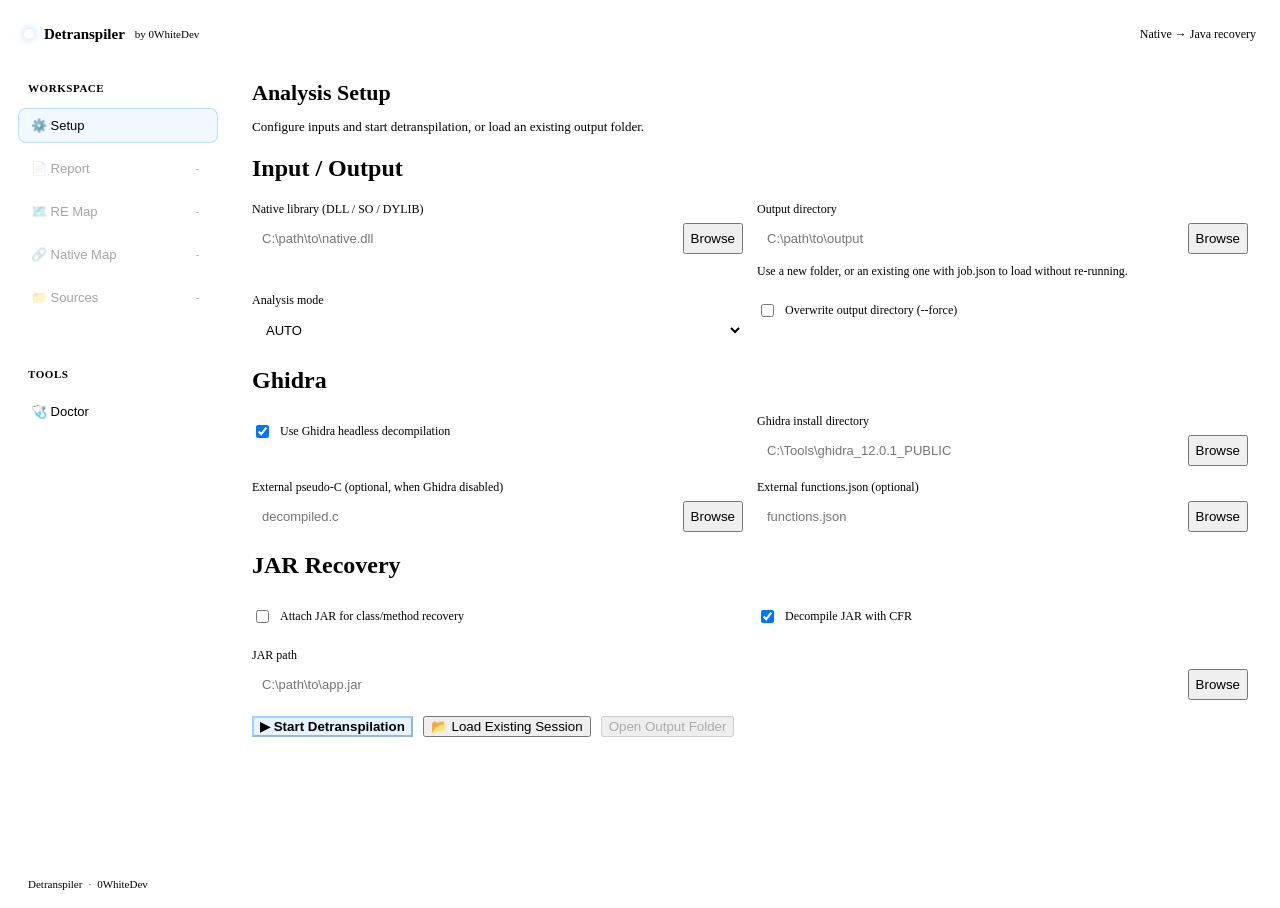
==== detranspiler/gui/assets/index.html @ af4f4421 "feat: init commit" ====
<!doctype html>
<html lang="pl">
<head>
  <meta charset="utf-8">
  <meta name="viewport" content="width=device-width, initial-scale=1">
  <title>Detranspiler</title>
  <link rel="stylesheet" href="app.css">
</head>
<body>
  <div class="app-shell">
    <header class="app-topbar">
      <div class="app-brand">
        <span class="dot"></span>
        <span>Detranspiler</span>
        <span class="app-author">by <a href="https://github.com/0WhiteDev" target="_blank" rel="noopener noreferrer">0WhiteDev</a></span>
      </div>
      <div class="app-meta" id="appMeta">Native → Java recovery</div>
    </header>

    <div class="app-body">
      <aside class="app-sidebar">
        <h2>Workspace</h2>
        <button class="nav-btn active" data-view="setup" id="navSetup">⚙️ Setup</button>
        <button class="nav-btn" data-view="report" id="navReport" disabled>📄 Report <span class="tag" id="tagReport">-</span></button>
        <button class="nav-btn" data-view="map" id="navMap" disabled>🗺️ RE Map <span class="tag" id="tagMap">-</span></button>
        <button class="nav-btn" data-view="nativemap" id="navNativeMap" disabled>🔗 Native Map <span class="tag" id="tagNativeMap">-</span></button>
        <button class="nav-btn" data-view="sources" id="navSources" disabled>📁 Sources <span class="tag" id="tagSources">-</span></button>
        <div class="divider"></div>
        <h2>Tools</h2>
        <button class="nav-btn" data-view="doctor" id="navDoctor">🩺 Doctor</button>
        <div class="sidebar-footer">
          <span id="appVersionMeta">Detranspiler</span>
          <span class="sidebar-footer-sep">·</span>
          <a href="https://github.com/0WhiteDev" target="_blank" rel="noopener noreferrer">0WhiteDev</a>
        </div>
      </aside>

      <main class="app-main">
        <section class="view active" id="viewSetup">
          <h1 class="section-title">Analysis Setup</h1>
          <p class="section-sub">Configure inputs and start detranspilation, or load an existing output folder.</p>

          <div class="session-banner" id="sessionBanner"></div>

          <div class="panel">
            <h2>Input / Output</h2>
            <div class="form-grid">
              <div class="field">
                <label>Native library (DLL / SO / DYLIB)</label>
                <div class="field-row">
                  <input type="text" id="inputDll" placeholder="C:\path\to\native.dll">
                  <button class="btn" data-pick="dll">Browse</button>
                </div>
              </div>
              <div class="field">
                <label>Output directory</label>
                <div class="field-row">
                  <input type="text" id="outDir" placeholder="C:\path\to\output">
                  <button class="btn" data-pick="folder">Browse</button>
                </div>
                <div class="hint">Use a new folder, or an existing one with job.json to load without re-running.</div>
              </div>
              <div class="field">
                <label>Analysis mode</label>
                <select id="mode">
                  <option value="AUTO">AUTO</option>
                  <option value="JNI">JNI</option>
                  <option value="MANAGED">MANAGED</option>
                  <option value="AOT">AOT</option>
                  <option value="GENERIC_NATIVE">GENERIC_NATIVE</option>
                </select>
              </div>
              <div class="field">
                <label class="check-row"><input type="checkbox" id="force"> Overwrite output directory (--force)</label>
              </div>
            </div>
          </div>

          <div class="panel">
            <h2>Ghidra</h2>
            <div class="form-grid">
              <div class="field">
                <label class="check-row"><input type="checkbox" id="useGhidra" checked> Use Ghidra headless decompilation</label>
              </div>
              <div class="field">
                <label>Ghidra install directory</label>
                <div class="field-row">
                  <input type="text" id="ghidraDir" placeholder="C:\Tools\ghidra_12.0.1_PUBLIC">
                  <button class="btn" data-pick="ghidra">Browse</button>
                </div>
              </div>
              <div class="field">
                <label>External pseudo-C (optional, when Ghidra disabled)</label>
                <div class="field-row">
                  <input type="text" id="pseudoC" placeholder="decompiled.c">
                  <button class="btn" data-pick="pseudo_c">Browse</button>
                </div>
              </div>
              <div class="field">
                <label>External functions.json (optional)</label>
                <div class="field-row">
                  <input type="text" id="functionsJson" placeholder="functions.json">
                  <button class="btn" data-pick="json">Browse</button>
                </div>
              </div>
            </div>
          </div>

          <div class="panel">
            <h2>JAR Recovery</h2>
            <div class="form-grid">
              <div class="field">
                <label class="check-row"><input type="checkbox" id="useJar"> Attach JAR for class/method recovery</label>
              </div>
              <div class="field">
                <label class="check-row"><input type="checkbox" id="decompileJar" checked> Decompile JAR with CFR</label>
              </div>
              <div class="field" style="grid-column: 1 / -1">
                <label>JAR path</label>
                <div class="field-row">
                  <input type="text" id="jarPath" placeholder="C:\path\to\app.jar">
                  <button class="btn" data-pick="jar">Browse</button>
                </div>
              </div>
            </div>
          </div>

          <div class="actions">
            <button class="btn btn-primary" id="btnStart">▶ Start Detranspilation</button>
            <button class="btn" id="btnLoad">📂 Load Existing Session</button>
            <button class="btn" id="btnOpenOut" disabled>Open Output Folder</button>
          </div>

          <div class="progress-wrap" id="progressWrap" style="display:none">
            <div class="progress-head">
              <span id="progressLabel">Starting…</span>
              <span id="progressPct">0%</span>
            </div>
            <div class="progress-bar"><div class="progress-fill" id="progressFill"></div></div>
            <div class="console" id="console"></div>
          </div>
        </section>

        <section class="view artifact-view" id="viewReport">
          <iframe class="artifact-frame" id="frameReport" title="Report"></iframe>
          <div class="artifact-empty hidden" id="emptyReport">Report not available for this session.</div>
        </section>

        <section class="view artifact-view" id="viewMap">
          <iframe class="artifact-frame" id="frameMap" title="RE Map"></iframe>
          <div class="artifact-empty hidden" id="emptyMap">RE Map not available for this session.</div>
        </section>

        <section class="view nativemap-view" id="viewNativemap">
          <div class="nativemap-layout">
            <aside class="nativemap-tree-panel panel">
              <h2>Native methods</h2>
              <div class="toolbar">
                <input type="search" id="nativeMapSearch" placeholder="Filter methods…">
              </div>
              <div class="nativemap-tree" id="nativeMapTree"></div>
              <p class="hint" id="nativeMapHint">Java native method → transpiled DLL function.</p>
              <div class="toolbar" style="margin-top:8px">
                <button class="btn" id="btnOpenNativeMap" disabled>Open native_map folder</button>
              </div>
            </aside>
            <div class="nativemap-editor panel">
              <div class="nativemap-meta" id="nativeMapMeta">
                <h2 class="nativemap-title" id="nativeMapTitle">Select a method</h2>
                <div class="nativemap-chips" id="nativeMapChips"></div>
              </div>
              <pre class="source-code" id="nativeMapCode"><code>Select a native method from the tree to view its decompiled C implementation.</code></pre>
            </div>
          </div>
        </section>

        <section class="view sources-view" id="viewSources">
          <div class="sources-layout">
            <aside class="sources-tree-panel panel">
              <h2>Java sources</h2>
              <div class="toolbar">
                <input type="search" id="sourcesSearch" placeholder="Filter .java files…">
              </div>
              <ul class="sources-tree" id="sourcesTree"></ul>
              <p class="hint" id="sourcesHint">Merged JAR after CFR decompile and native detranspile.</p>
            </aside>
            <div class="sources-editor panel">
              <h2><span class="muted" id="sourcesPath">Select a file</span></h2>
              <pre class="source-code" id="sourcesCode"><code>Select a file from the tree.</code></pre>
            </div>
          </div>
        </section>

        <section class="view" id="viewDoctor">
          <h1 class="section-title">Environment Doctor</h1>
          <p class="section-sub">Check Python dependencies, Java, and Ghidra configuration.</p>
          <div class="actions">
            <button class="btn btn-primary" id="btnDoctor">Run Diagnostics</button>
          </div>
          <div class="panel" style="margin-top:16px">
            <div class="doctor-grid" id="doctorGrid">
              <div class="doctor-card"><strong>-</strong>Click Run Diagnostics</div>
            </div>
          </div>
          <p class="app-credit">Detranspiler · <a href="https://github.com/0WhiteDev" target="_blank" rel="noopener noreferrer">0WhiteDev</a></p>
        </section>
      </main>
    </div>
  </div>
  <script src="highlight.js"></script>
  <script src="app.js"></script>
</body>
</html>
---- detranspiler/gui/assets/app.css ----
:root {
  --sidebar-w: 220px;
  --topbar-h: 52px;
}

html, body {
  height: 100%;
  overflow: hidden;
}

.app-shell {
  display: grid;
  grid-template-rows: var(--topbar-h) 1fr;
  height: 100vh;
}

.app-topbar {
  display: flex;
  align-items: center;
  justify-content: space-between;
  padding: 0 16px;
  background: var(--panel);
  border-bottom: 1px solid var(--stroke);
  z-index: 30;
}

.app-brand {
  display: flex;
  align-items: center;
  gap: 10px;
  font-weight: 600;
  font-size: 15px;
}

.app-author {
  font-weight: 400;
  font-size: 11px;
  color: var(--muted);
}

.app-author a {
  color: var(--muted);
  text-decoration: none;
}

.app-author a:hover {
  color: var(--accent);
  text-decoration: underline;
}

.app-brand .dot {
  width: 10px;
  height: 10px;
  border-radius: 50%;
  background: var(--accent);
  box-shadow: 0 0 10px rgba(88, 166, 255, 0.5);
}

.app-meta {
  color: var(--muted);
  font-size: 12px;
}

.app-body {
  display: grid;
  grid-template-columns: var(--sidebar-w) 1fr;
  min-height: 0;
}

.app-sidebar {
  background: var(--panel);
  border-right: 1px solid var(--stroke);
  padding: 14px 10px;
  display: flex;
  flex-direction: column;
  gap: 8px;
  overflow: auto;
  min-height: 0;
}

.sidebar-footer {
  margin-top: auto;
  padding: 12px 10px 4px;
  font-size: 11px;
  color: var(--muted);
  border-top: 1px solid var(--stroke);
  display: flex;
  align-items: center;
  gap: 6px;
  flex-wrap: wrap;
}

.sidebar-footer a {
  color: var(--muted);
  text-decoration: none;
}

.sidebar-footer a:hover {
  color: var(--accent);
  text-decoration: underline;
}

.sidebar-footer-sep {
  opacity: 0.55;
}

.app-credit {
  margin: 18px 0 0;
  font-size: 12px;
  color: var(--muted);
}

.app-credit a {
  color: var(--muted);
  text-decoration: none;
}

.app-credit a:hover {
  color: var(--accent);
  text-decoration: underline;
}

.app-sidebar h2 {
  margin: 8px 10px 6px;
  font-size: 11px;
  color: var(--muted);
  text-transform: uppercase;
  letter-spacing: 0.05em;
}

.nav-btn {
  display: flex;
  align-items: center;
  gap: 8px;
  width: 100%;
  text-align: left;
  padding: 9px 12px;
  border-radius: 8px;
  border: 1px solid transparent;
  background: transparent;
  color: var(--muted);
  font-size: 13px;
  cursor: pointer;
}

.nav-btn:hover:not(:disabled) {
  background: var(--panel2);
  color: var(--text);
  border-color: var(--stroke);
}

.nav-btn.active {
  background: rgba(88, 166, 255, 0.08);
  border-color: rgba(88, 166, 255, 0.35);
  color: var(--text);
}

.nav-btn:disabled {
  opacity: 0.35;
  cursor: not-allowed;
}

.nav-btn .tag {
  margin-left: auto;
  font-size: 10px;
  padding: 2px 6px;
  border-radius: 999px;
  border: 1px solid var(--stroke);
  color: var(--muted);
}

.app-main {
  overflow: auto;
  padding: 20px 24px 32px;
  min-height: 0;
}

.view { display: none; }
.view.active { display: block; }

.form-grid {
  display: grid;
  grid-template-columns: 1fr 1fr;
  gap: 14px;
}

@media (max-width: 980px) {
  .form-grid { grid-template-columns: 1fr; }
  .app-body { grid-template-columns: 1fr; }
  .app-sidebar {
    flex-direction: row;
    flex-wrap: wrap;
    border-right: none;
    border-bottom: 1px solid var(--stroke);
  }
  .app-sidebar h2 { width: 100%; }
}

.field {
  display: flex;
  flex-direction: column;
  gap: 6px;
}

.field label {
  font-size: 12px;
  color: var(--muted);
  font-weight: 500;
}

.field-row {
  display: flex;
  gap: 8px;
}

.field input[type="text"],
.field select {
  flex: 1;
  min-width: 0;
  background: var(--panel);
  border: 1px solid var(--stroke);
  color: var(--text);
  border-radius: 6px;
  padding: 8px 10px;
  font-size: 13px;
}

.field input[type="text"]:focus,
.field select:focus {
  outline: none;
  border-color: var(--accent);
}

.field input[type="checkbox"] {
  accent-color: var(--accent);
}

.check-row {
  display: flex;
  align-items: center;
  gap: 8px;
  font-size: 13px;
  color: var(--text);
  min-height: 36px;
}

.section-title {
  margin: 0 0 4px;
  font-size: 22px;
  font-weight: 600;
}

.section-sub {
  color: var(--muted);
  font-size: 13px;
  margin-bottom: 18px;
}

.actions {
  display: flex;
  gap: 10px;
  flex-wrap: wrap;
  margin-top: 16px;
}

.btn-primary {
  background: rgba(88, 166, 255, 0.15);
  border-color: rgba(88, 166, 255, 0.45);
  color: var(--accent);
  font-weight: 600;
}

.btn-primary:hover:not(:disabled) {
  background: rgba(88, 166, 255, 0.22);
}

.btn-primary:disabled {
  opacity: 0.45;
  cursor: not-allowed;
}

.btn-danger {
  border-color: rgba(248, 81, 73, 0.4);
  color: var(--bad);
}

.progress-wrap {
  margin-top: 20px;
}

.progress-head {
  display: flex;
  justify-content: space-between;
  align-items: center;
  margin-bottom: 8px;
  font-size: 13px;
}

.progress-bar {
  height: 8px;
  background: var(--panel);
  border: 1px solid var(--stroke);
  border-radius: 999px;
  overflow: hidden;
}

.progress-fill {
  height: 100%;
  width: 0%;
  background: linear-gradient(90deg, #388bfd, #58a6ff);
  transition: width 0.25s ease;
}

.console {
  margin-top: 14px;
  background: #0a0e14;
  border: 1px solid var(--stroke);
  border-radius: 8px;
  padding: 10px 12px;
  font-family: var(--mono);
  font-size: 11px;
  line-height: 1.45;
  color: #b6c2cf;
  height: 220px;
  overflow: auto;
  white-space: pre-wrap;
  word-break: break-word;
}

.console .line-info { color: #8b949e; }
.console .line-err { color: var(--bad); }

.session-banner {
  display: none;
  margin-bottom: 16px;
  padding: 12px 14px;
  border-radius: 8px;
  border: 1px solid rgba(63, 185, 80, 0.35);
  background: rgba(63, 185, 80, 0.08);
  font-size: 13px;
}

.session-banner.visible { display: block; }

.artifact-frame {
  width: 100%;
  height: calc(100vh - var(--topbar-h) - 48px);
  border: 1px solid var(--stroke);
  border-radius: 8px;
  background: var(--bg);
}

.artifact-view .app-main {
  padding: 12px;
  overflow: hidden;
}

.artifact-empty {
  display: flex;
  align-items: center;
  justify-content: center;
  height: 100%;
  color: var(--muted);
  font-size: 14px;
}

.doctor-grid {
  display: grid;
  grid-template-columns: repeat(auto-fit, minmax(200px, 1fr));
  gap: 10px;
}

.doctor-card {
  background: var(--panel2);
  border: 1px solid var(--stroke);
  border-radius: 8px;
  padding: 12px;
  font-size: 13px;
}

.doctor-card strong {
  display: block;
  margin-bottom: 6px;
  color: var(--accent);
}

.doctor-card.ok strong { color: var(--ok); }
.doctor-card.bad strong { color: var(--bad); }

.hint {
  font-size: 12px;
  color: var(--muted);
  margin-top: 4px;
}

.sources-view .app-main,
.sources-view {
  overflow: hidden;
}

.nativemap-view .app-main,
.nativemap-view {
  overflow: hidden;
}

.nativemap-layout {
  display: grid;
  grid-template-columns: 320px 1fr;
  gap: 12px;
  height: calc(100vh - var(--topbar-h) - 24px);
  min-height: 0;
}

.nativemap-tree-panel {
  overflow: auto;
  min-height: 0;
  margin-bottom: 0;
  display: flex;
  flex-direction: column;
}

.nativemap-tree {
  flex: 1;
  overflow: auto;
  font-size: 13px;
  min-height: 0;
}

.nativemap-pkg {
  margin-bottom: 10px;
}

.nativemap-pkg-title {
  font-size: 11px;
  text-transform: uppercase;
  letter-spacing: 0.04em;
  color: var(--muted);
  padding: 4px 8px;
  font-weight: 600;
}

.nativemap-class {
  margin: 4px 0 8px;
}

.nativemap-class-title {
  font-size: 12px;
  color: var(--accent);
  padding: 4px 8px 2px;
  font-weight: 600;
}

.nativemap-tree button {
  width: 100%;
  text-align: left;
  background: transparent;
  border: none;
  color: var(--text);
  padding: 5px 8px 5px 18px;
  border-radius: 6px;
  cursor: pointer;
  font-size: 12px;
  font-family: var(--mono);
  display: block;
}

.nativemap-tree button:hover,
.nativemap-tree button.active {
  background: rgba(88, 166, 255, 0.1);
}

.nativemap-tree button .fn {
  display: block;
  color: var(--muted);
  font-size: 11px;
  margin-top: 2px;
}

.nativemap-editor {
  display: flex;
  flex-direction: column;
  min-height: 0;
  margin-bottom: 0;
  overflow: hidden;
}

.nativemap-meta {
  flex-shrink: 0;
  margin-bottom: 10px;
}

.nativemap-title {
  margin: 0 0 8px;
  font-size: 15px;
  font-weight: 600;
  font-family: var(--mono);
  line-height: 1.35;
  word-break: break-word;
}

.nativemap-chips {
  display: flex;
  flex-wrap: wrap;
  gap: 6px;
}

.nativemap-chip {
  font-size: 11px;
  font-family: var(--mono);
  padding: 3px 8px;
  border-radius: 999px;
  border: 1px solid var(--stroke);
  color: var(--muted);
  background: var(--panel2);
}

.nativemap-chip strong {
  color: var(--text);
  font-weight: 600;
}

@media (max-width: 1100px) {
  .nativemap-layout { grid-template-columns: 1fr; height: auto; }
}

.sources-layout {
  display: grid;
  grid-template-columns: 280px 1fr;
  gap: 12px;
  height: calc(100vh - var(--topbar-h) - 24px);
  min-height: 0;
}

.sources-tree-panel {
  overflow: auto;
  min-height: 0;
  margin-bottom: 0;
}

.sources-tree {
  list-style: none;
  margin: 0;
  padding: 0;
  font-size: 13px;
}

.sources-tree li {
  margin: 2px 0;
}

.sources-tree button {
  width: 100%;
  text-align: left;
  background: transparent;
  border: none;
  color: var(--text);
  padding: 5px 8px;
  border-radius: 6px;
  cursor: pointer;
  font-size: 13px;
  display: flex;
  gap: 6px;
  align-items: center;
}

.sources-tree button:hover,
.sources-tree button.active {
  background: rgba(88, 166, 255, 0.1);
}

.sources-tree .tag-both { color: var(--ok); }

.sources-editor {
  display: flex;
  flex-direction: column;
  min-height: 0;
  margin-bottom: 0;
  overflow: hidden;
}

.sources-editor h2 {
  flex-shrink: 0;
}

.source-code {
  flex: 1;
  margin: 0;
  overflow: auto;
  background: #0a0e14;
  border: 1px solid var(--stroke);
  border-radius: 8px;
  padding: 12px;
  font-family: var(--mono);
  font-size: 12px;
  line-height: 1.5;
  white-space: pre;
  min-height: 0;
  tab-size: 4;
}

.source-code code {
  display: block;
  font-family: inherit;
  font-size: inherit;
  line-height: inherit;
  white-space: inherit;
}


.hl-kw { color: #ff7b72; font-weight: 600; }
.hl-type { color: #ffa657; }
.hl-str { color: #a5d6ff; }
.hl-com { color: #8b949e; font-style: italic; }
.hl-num { color: #79c0ff; }
.hl-ann { color: #d2a8ff; }
.hl-native { color: #a371f7; font-weight: 700; }
.hl-fn { color: #d2a8ff; font-weight: 600; }
.hl-glbl { color: #ffa657; }
.hl-var { color: #8b949e; }
.hl-pre { color: #d2a8ff; }
.hl-jni { color: #58a6ff; font-weight: 700; }

@media (max-width: 1100px) {
  .sources-layout { grid-template-columns: 1fr; height: auto; }
}

.divider {
  height: 1px;
  background: var(--stroke);
  margin: 14px 0;
}
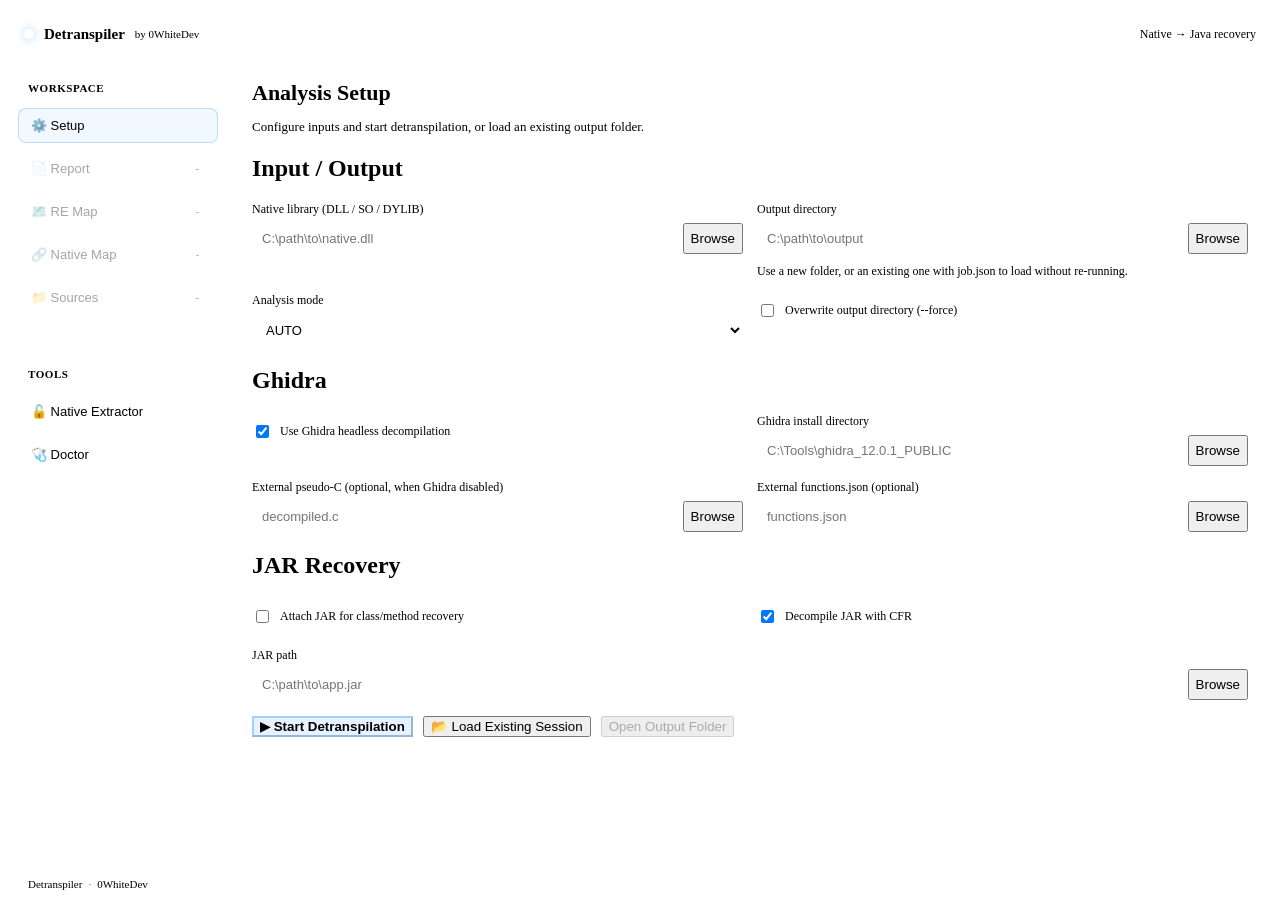
==== commit 60c90506: "feat: add JAR native library extractor" ====
--- a/detranspiler/gui/assets/index.html
+++ b/detranspiler/gui/assets/index.html
@@ -27,6 +27,7 @@
         <button class="nav-btn" data-view="sources" id="navSources" disabled>📁 Sources <span class="tag" id="tagSources">-</span></button>
         <div class="divider"></div>
         <h2>Tools</h2>
+        <button class="nav-btn" data-view="extractor" id="navExtractor">🔓 Native Extractor</button>
         <button class="nav-btn" data-view="doctor" id="navDoctor">🩺 Doctor</button>
         <div class="sidebar-footer">
           <span id="appVersionMeta">Detranspiler</span>
@@ -141,6 +142,45 @@
           </div>
         </section>
 
+        <section class="view" id="viewExtractor">
+          <h1 class="section-title">Native Extractor</h1>
+          <p class="section-sub">Extract a native library from a JAR without executing classes or loading native code.</p>
+
+          <div class="panel">
+            <h2>Input / Output</h2>
+            <div class="form-grid">
+              <div class="field" style="grid-column: 1 / -1">
+                <label>Input JAR</label>
+                <div class="field-row">
+                  <input type="text" id="extractJar" placeholder="C:\path\to\protected.jar">
+                  <button class="btn" id="btnPickExtractJar">Browse</button>
+                </div>
+              </div>
+              <div class="field" style="grid-column: 1 / -1">
+                <label>Output directory</label>
+                <div class="field-row">
+                  <input type="text" id="extractOut" placeholder="C:\path\to\output">
+                  <button class="btn" id="btnPickExtractOut">Browse</button>
+                </div>
+              </div>
+              <div class="field">
+                <label>Extraction mode</label>
+                <select id="extractMode">
+                  <option value="standard">Standard embedded DLL</option>
+                  <option value="jnic">JNIC Windows x64</option>
+                </select>
+              </div>
+            </div>
+          </div>
+
+          <div class="actions">
+            <button class="btn btn-primary" id="btnExtractNative">Extract Native Library</button>
+            <button class="btn" id="btnOpenExtractOut" disabled>Open Output Folder</button>
+          </div>
+
+          <div class="extract-result hidden" id="extractResult"></div>
+        </section>
+
         <section class="view artifact-view" id="viewReport">
           <iframe class="artifact-frame" id="frameReport" title="Report"></iframe>
           <div class="artifact-empty hidden" id="emptyReport">Report not available for this session.</div>
--- a/detranspiler/gui/assets/app.css
+++ b/detranspiler/gui/assets/app.css
@@ -629,3 +629,48 @@
   background: var(--stroke);
   margin: 14px 0;
 }
+
+
+.extract-result {
+  margin-top: 16px;
+  border: 1px solid var(--stroke);
+  border-left: 3px solid var(--accent);
+  background: var(--panel);
+  padding: 14px 16px;
+  border-radius: 6px;
+  font-size: 13px;
+}
+
+.extract-result.ok {
+  border-left-color: #3fb950;
+}
+
+.extract-result.error {
+  border-left-color: #f85149;
+}
+
+.extract-result > strong {
+  display: block;
+  margin-bottom: 8px;
+}
+
+.extract-result dl {
+  display: grid;
+  grid-template-columns: 100px minmax(0, 1fr);
+  gap: 7px 12px;
+  margin: 0;
+}
+
+.extract-result dt {
+  color: var(--muted);
+}
+
+.extract-result dd {
+  min-width: 0;
+  margin: 0;
+  overflow-wrap: anywhere;
+}
+
+.extract-result code {
+  white-space: normal;
+}
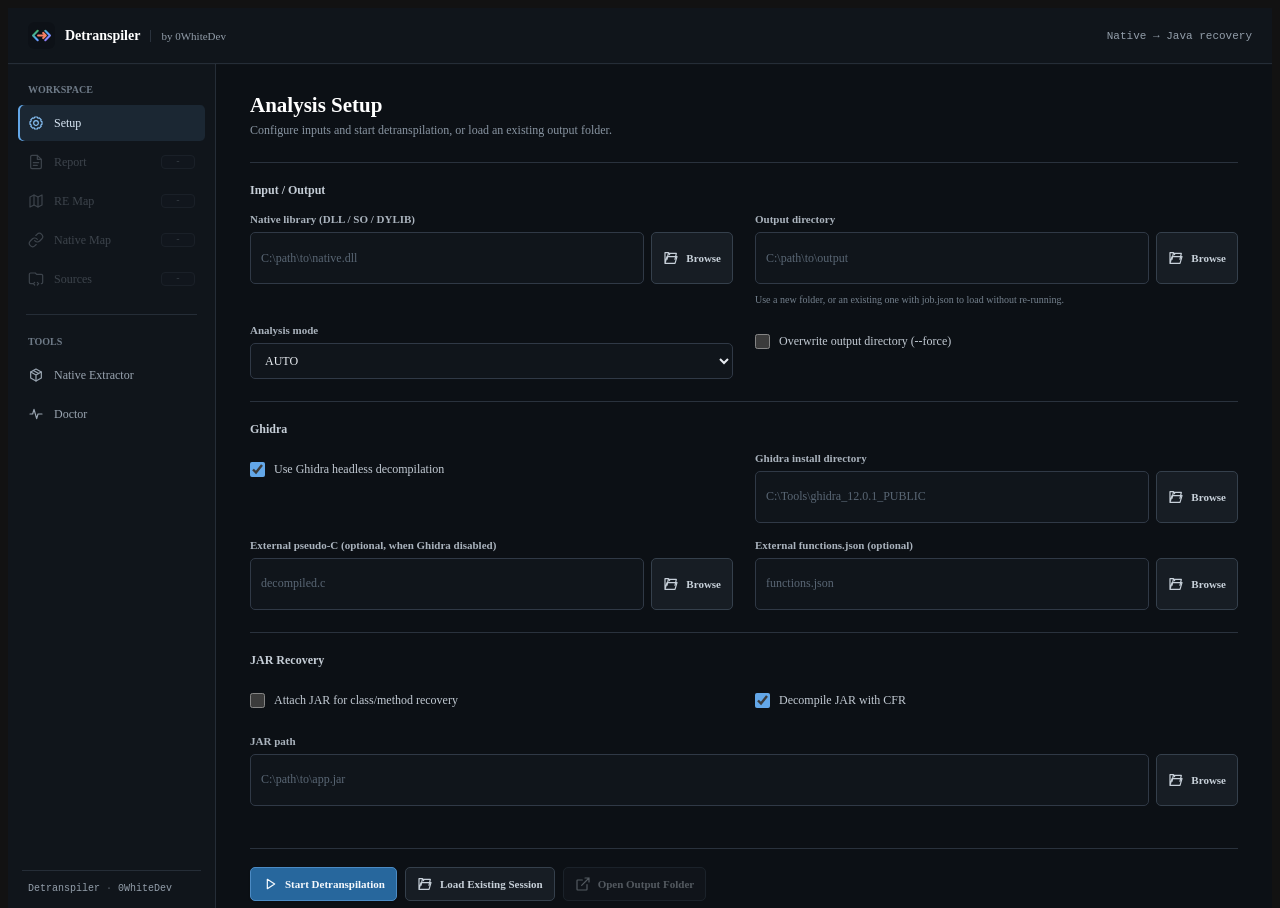
==== commit 1790f87d: "feat: improve general UI and icons" ====
--- a/detranspiler/gui/assets/index.html
+++ b/detranspiler/gui/assets/index.html
@@ -5,12 +5,25 @@
   <meta name="viewport" content="width=device-width, initial-scale=1">
   <title>Detranspiler</title>
   <link rel="stylesheet" href="app.css">
+  <link rel="stylesheet" href="desktop.css">
 </head>
 <body>
+  <svg class="icon-sprite" aria-hidden="true">
+    <symbol id="icon-settings" viewBox="0 0 24 24"><path d="M12 15.5a3.5 3.5 0 1 0 0-7 3.5 3.5 0 0 0 0 7Z"/><path d="M19.4 15a1.7 1.7 0 0 0 .34 1.88l.06.06-2.83 2.83-.06-.06a1.7 1.7 0 0 0-1.88-.34 1.7 1.7 0 0 0-1.03 1.56V21h-4v-.09A1.7 1.7 0 0 0 9 19.36a1.7 1.7 0 0 0-1.88.34l-.06.06-2.83-2.83.06-.06A1.7 1.7 0 0 0 4.64 15 1.7 1.7 0 0 0 3.09 14H3v-4h.09A1.7 1.7 0 0 0 4.64 9a1.7 1.7 0 0 0-.34-1.88l-.06-.06 2.83-2.83.06.06A1.7 1.7 0 0 0 9 4.64 1.7 1.7 0 0 0 10 3.09V3h4v.09A1.7 1.7 0 0 0 15 4.64a1.7 1.7 0 0 0 1.88-.34l.06-.06 2.83 2.83-.06.06A1.7 1.7 0 0 0 19.36 9 1.7 1.7 0 0 0 20.91 10H21v4h-.09A1.7 1.7 0 0 0 19.4 15Z"/></symbol>
+    <symbol id="icon-file" viewBox="0 0 24 24"><path d="M14 2H6a2 2 0 0 0-2 2v16a2 2 0 0 0 2 2h12a2 2 0 0 0 2-2V8Z"/><path d="M14 2v6h6M8 13h8M8 17h6"/></symbol>
+    <symbol id="icon-map" viewBox="0 0 24 24"><path d="m3 6 6-3 6 3 6-3v15l-6 3-6-3-6 3Z"/><path d="M9 3v15M15 6v15"/></symbol>
+    <symbol id="icon-link" viewBox="0 0 24 24"><path d="M10 13a5 5 0 0 0 7.54.54l3-3a5 5 0 0 0-7.07-7.07l-1.72 1.71"/><path d="M14 11a5 5 0 0 0-7.54-.54l-3 3a5 5 0 0 0 7.07 7.07l1.71-1.71"/></symbol>
+    <symbol id="icon-folder-code" viewBox="0 0 24 24"><path d="M20 19a2 2 0 0 0 2-2V7a2 2 0 0 0-2-2h-7l-2-2H4a2 2 0 0 0-2 2v12a2 2 0 0 0 2 2h3"/><path d="m10 17-2 2 2 2M14 21l2-2-2-2"/></symbol>
+    <symbol id="icon-package" viewBox="0 0 24 24"><path d="m12 3 8 4.5v9L12 21l-8-4.5v-9Z"/><path d="m4.2 7.4 7.8 4.5 7.8-4.5M12 12v9"/><path d="m8 5.2 8 4.6"/></symbol>
+    <symbol id="icon-activity" viewBox="0 0 24 24"><path d="M3 12h4l2-7 4 14 2-7h6"/></symbol>
+    <symbol id="icon-play" viewBox="0 0 24 24"><path d="m8 5 11 7-11 7Z"/></symbol>
+    <symbol id="icon-folder-open" viewBox="0 0 24 24"><path d="M6 14 8 5h12l-2 9"/><path d="M3 4h5l2 3M3 4v16h15l3-10H6L3 20"/></symbol>
+    <symbol id="icon-external" viewBox="0 0 24 24"><path d="M15 3h6v6M10 14 21 3"/><path d="M18 13v7a1 1 0 0 1-1 1H4a1 1 0 0 1-1-1V7a1 1 0 0 1 1-1h7"/></symbol>
+  </svg>
   <div class="app-shell">
     <header class="app-topbar">
       <div class="app-brand">
-        <span class="dot"></span>
+        <img class="brand-mark" src="logo.svg" alt="">
         <span>Detranspiler</span>
         <span class="app-author">by <a href="https://github.com/0WhiteDev" target="_blank" rel="noopener noreferrer">0WhiteDev</a></span>
       </div>
@@ -20,15 +33,15 @@
     <div class="app-body">
       <aside class="app-sidebar">
         <h2>Workspace</h2>
-        <button class="nav-btn active" data-view="setup" id="navSetup">⚙️ Setup</button>
-        <button class="nav-btn" data-view="report" id="navReport" disabled>📄 Report <span class="tag" id="tagReport">-</span></button>
-        <button class="nav-btn" data-view="map" id="navMap" disabled>🗺️ RE Map <span class="tag" id="tagMap">-</span></button>
-        <button class="nav-btn" data-view="nativemap" id="navNativeMap" disabled>🔗 Native Map <span class="tag" id="tagNativeMap">-</span></button>
-        <button class="nav-btn" data-view="sources" id="navSources" disabled>📁 Sources <span class="tag" id="tagSources">-</span></button>
+        <button class="nav-btn active" data-view="setup" id="navSetup"><svg class="icon" aria-hidden="true"><use href="#icon-settings"></use></svg><span>Setup</span></button>
+        <button class="nav-btn" data-view="report" id="navReport" disabled><svg class="icon" aria-hidden="true"><use href="#icon-file"></use></svg><span>Report</span> <span class="tag" id="tagReport">-</span></button>
+        <button class="nav-btn" data-view="map" id="navMap" disabled><svg class="icon" aria-hidden="true"><use href="#icon-map"></use></svg><span>RE Map</span> <span class="tag" id="tagMap">-</span></button>
+        <button class="nav-btn" data-view="nativemap" id="navNativeMap" disabled><svg class="icon" aria-hidden="true"><use href="#icon-link"></use></svg><span>Native Map</span> <span class="tag" id="tagNativeMap">-</span></button>
+        <button class="nav-btn" data-view="sources" id="navSources" disabled><svg class="icon" aria-hidden="true"><use href="#icon-folder-code"></use></svg><span>Sources</span> <span class="tag" id="tagSources">-</span></button>
         <div class="divider"></div>
         <h2>Tools</h2>
-        <button class="nav-btn" data-view="extractor" id="navExtractor">🔓 Native Extractor</button>
-        <button class="nav-btn" data-view="doctor" id="navDoctor">🩺 Doctor</button>
+        <button class="nav-btn" data-view="extractor" id="navExtractor"><svg class="icon" aria-hidden="true"><use href="#icon-package"></use></svg><span>Native Extractor</span></button>
+        <button class="nav-btn" data-view="doctor" id="navDoctor"><svg class="icon" aria-hidden="true"><use href="#icon-activity"></use></svg><span>Doctor</span></button>
         <div class="sidebar-footer">
           <span id="appVersionMeta">Detranspiler</span>
           <span class="sidebar-footer-sep">·</span>
@@ -50,14 +63,14 @@
                 <label>Native library (DLL / SO / DYLIB)</label>
                 <div class="field-row">
                   <input type="text" id="inputDll" placeholder="C:\path\to\native.dll">
-                  <button class="btn" data-pick="dll">Browse</button>
+                  <button class="btn" data-pick="dll"><svg class="icon" aria-hidden="true"><use href="#icon-folder-open"></use></svg><span>Browse</span></button>
                 </div>
               </div>
               <div class="field">
                 <label>Output directory</label>
                 <div class="field-row">
                   <input type="text" id="outDir" placeholder="C:\path\to\output">
-                  <button class="btn" data-pick="folder">Browse</button>
+                  <button class="btn" data-pick="folder"><svg class="icon" aria-hidden="true"><use href="#icon-folder-open"></use></svg><span>Browse</span></button>
                 </div>
                 <div class="hint">Use a new folder, or an existing one with job.json to load without re-running.</div>
               </div>
@@ -87,21 +100,21 @@
                 <label>Ghidra install directory</label>
                 <div class="field-row">
                   <input type="text" id="ghidraDir" placeholder="C:\Tools\ghidra_12.0.1_PUBLIC">
-                  <button class="btn" data-pick="ghidra">Browse</button>
+                  <button class="btn" data-pick="ghidra"><svg class="icon" aria-hidden="true"><use href="#icon-folder-open"></use></svg><span>Browse</span></button>
                 </div>
               </div>
               <div class="field">
                 <label>External pseudo-C (optional, when Ghidra disabled)</label>
                 <div class="field-row">
                   <input type="text" id="pseudoC" placeholder="decompiled.c">
-                  <button class="btn" data-pick="pseudo_c">Browse</button>
+                  <button class="btn" data-pick="pseudo_c"><svg class="icon" aria-hidden="true"><use href="#icon-folder-open"></use></svg><span>Browse</span></button>
                 </div>
               </div>
               <div class="field">
                 <label>External functions.json (optional)</label>
                 <div class="field-row">
                   <input type="text" id="functionsJson" placeholder="functions.json">
-                  <button class="btn" data-pick="json">Browse</button>
+                  <button class="btn" data-pick="json"><svg class="icon" aria-hidden="true"><use href="#icon-folder-open"></use></svg><span>Browse</span></button>
                 </div>
               </div>
             </div>
@@ -120,16 +133,16 @@
                 <label>JAR path</label>
                 <div class="field-row">
                   <input type="text" id="jarPath" placeholder="C:\path\to\app.jar">
-                  <button class="btn" data-pick="jar">Browse</button>
+                  <button class="btn" data-pick="jar"><svg class="icon" aria-hidden="true"><use href="#icon-folder-open"></use></svg><span>Browse</span></button>
                 </div>
               </div>
             </div>
           </div>
 
           <div class="actions">
-            <button class="btn btn-primary" id="btnStart">▶ Start Detranspilation</button>
-            <button class="btn" id="btnLoad">📂 Load Existing Session</button>
-            <button class="btn" id="btnOpenOut" disabled>Open Output Folder</button>
+            <button class="btn btn-primary" id="btnStart"><svg class="icon" aria-hidden="true"><use href="#icon-play"></use></svg><span>Start Detranspilation</span></button>
+            <button class="btn" id="btnLoad"><svg class="icon" aria-hidden="true"><use href="#icon-folder-open"></use></svg><span>Load Existing Session</span></button>
+            <button class="btn" id="btnOpenOut" disabled><svg class="icon" aria-hidden="true"><use href="#icon-external"></use></svg><span>Open Output Folder</span></button>
           </div>
 
           <div class="progress-wrap" id="progressWrap" style="display:none">
@@ -153,14 +166,14 @@
                 <label>Input JAR</label>
                 <div class="field-row">
                   <input type="text" id="extractJar" placeholder="C:\path\to\protected.jar">
-                  <button class="btn" id="btnPickExtractJar">Browse</button>
+                  <button class="btn" id="btnPickExtractJar"><svg class="icon" aria-hidden="true"><use href="#icon-folder-open"></use></svg><span>Browse</span></button>
                 </div>
               </div>
               <div class="field" style="grid-column: 1 / -1">
                 <label>Output directory</label>
                 <div class="field-row">
                   <input type="text" id="extractOut" placeholder="C:\path\to\output">
-                  <button class="btn" id="btnPickExtractOut">Browse</button>
+                  <button class="btn" id="btnPickExtractOut"><svg class="icon" aria-hidden="true"><use href="#icon-folder-open"></use></svg><span>Browse</span></button>
                 </div>
               </div>
               <div class="field">
@@ -174,8 +187,8 @@
           </div>
 
           <div class="actions">
-            <button class="btn btn-primary" id="btnExtractNative">Extract Native Library</button>
-            <button class="btn" id="btnOpenExtractOut" disabled>Open Output Folder</button>
+            <button class="btn btn-primary" id="btnExtractNative"><svg class="icon" aria-hidden="true"><use href="#icon-package"></use></svg><span>Extract Native Library</span></button>
+            <button class="btn" id="btnOpenExtractOut" disabled><svg class="icon" aria-hidden="true"><use href="#icon-external"></use></svg><span>Open Output Folder</span></button>
           </div>
 
           <div class="extract-result hidden" id="extractResult"></div>
@@ -201,7 +214,7 @@
               <div class="nativemap-tree" id="nativeMapTree"></div>
               <p class="hint" id="nativeMapHint">Java native method → transpiled DLL function.</p>
               <div class="toolbar" style="margin-top:8px">
-                <button class="btn" id="btnOpenNativeMap" disabled>Open native_map folder</button>
+                <button class="btn" id="btnOpenNativeMap" disabled><svg class="icon" aria-hidden="true"><use href="#icon-external"></use></svg><span>Open native_map folder</span></button>
               </div>
             </aside>
             <div class="nativemap-editor panel">
@@ -235,7 +248,7 @@
           <h1 class="section-title">Environment Doctor</h1>
           <p class="section-sub">Check Python dependencies, Java, and Ghidra configuration.</p>
           <div class="actions">
-            <button class="btn btn-primary" id="btnDoctor">Run Diagnostics</button>
+            <button class="btn btn-primary" id="btnDoctor"><svg class="icon" aria-hidden="true"><use href="#icon-activity"></use></svg><span>Run Diagnostics</span></button>
           </div>
           <div class="panel" style="margin-top:16px">
             <div class="doctor-grid" id="doctorGrid">
--- a/detranspiler/gui/assets/app.css
+++ b/detranspiler/gui/assets/app.css
@@ -125,7 +125,7 @@
   font-size: 11px;
   color: var(--muted);
   text-transform: uppercase;
-  letter-spacing: 0.05em;
+  letter-spacing: 0;
 }
 
 .nav-btn {
@@ -433,7 +433,7 @@
 .nativemap-pkg-title {
   font-size: 11px;
   text-transform: uppercase;
-  letter-spacing: 0.04em;
+  letter-spacing: 0;
   color: var(--muted);
   padding: 4px 8px;
   font-weight: 600;
--- a/detranspiler/gui/assets/desktop.css
+++ b/detranspiler/gui/assets/desktop.css
@@ -0,0 +1,546 @@
+/* Professional desktop UI refresh */
+:root {
+  --sidebar-w: 208px;
+  --topbar-h: 56px;
+  --bg: #0c1015;
+  --panel: #12171e;
+  --panel2: #181e26;
+  --stroke: #2a323d;
+  --stroke-strong: #3b4654;
+  --text: #e7ebf0;
+  --muted: #939eaa;
+  --accent: #63a7e8;
+  --accent-strong: #86bff3;
+  --ok: #55b76a;
+  --warn: #d8a84f;
+  --bad: #e66862;
+  --mono: "Cascadia Code", "Cascadia Mono", Consolas, monospace;
+  color-scheme: dark;
+}
+
+* {
+  scrollbar-width: thin;
+  scrollbar-color: #3a4654 transparent;
+}
+
+button,
+input,
+select {
+  font: inherit;
+  letter-spacing: 0;
+}
+
+button:focus-visible,
+input:focus-visible,
+select:focus-visible,
+a:focus-visible {
+  outline: 2px solid rgba(99, 167, 232, 0.8);
+  outline-offset: 2px;
+}
+
+.icon-sprite {
+  position: fixed;
+  width: 0;
+  height: 0;
+  overflow: hidden;
+  pointer-events: none;
+}
+
+.icon {
+  width: 16px;
+  height: 16px;
+  flex: 0 0 16px;
+  fill: none;
+  stroke: currentColor;
+  stroke-width: 1.8;
+  stroke-linecap: round;
+  stroke-linejoin: round;
+}
+
+.app-topbar {
+  padding: 0 20px;
+  background: #10151b;
+  border-bottom-color: #252d37;
+  box-shadow: 0 1px 0 rgba(255, 255, 255, 0.015);
+}
+
+.app-brand {
+  gap: 10px;
+  font-size: 14px;
+  font-weight: 650;
+  letter-spacing: 0;
+}
+
+.brand-mark {
+  width: 27px;
+  height: 27px;
+  display: block;
+  border-radius: 6px;
+}
+
+.app-author {
+  padding-left: 10px;
+  border-left: 1px solid var(--stroke);
+  font-size: 11px;
+}
+
+.app-meta {
+  max-width: 48%;
+  overflow: hidden;
+  text-overflow: ellipsis;
+  white-space: nowrap;
+  font-size: 11px;
+  font-family: var(--mono);
+}
+
+.app-body {
+  grid-template-columns: var(--sidebar-w) minmax(0, 1fr);
+}
+
+.app-sidebar {
+  padding: 18px 10px 12px;
+  gap: 3px;
+  background: #10151b;
+  border-right-color: #252d37;
+}
+
+.app-sidebar h2 {
+  margin: 14px 10px 7px;
+  color: #6f7b88;
+  font-size: 10px;
+  font-weight: 700;
+  letter-spacing: 0;
+}
+
+.app-sidebar h2:first-of-type {
+  margin-top: 2px;
+}
+
+.nav-btn {
+  min-height: 36px;
+  gap: 10px;
+  padding: 8px 10px;
+  border: 0;
+  border-radius: 5px;
+  color: #9aa5b1;
+  font-size: 12px;
+  font-weight: 500;
+  transition: color 120ms ease, background-color 120ms ease;
+}
+
+.nav-btn:hover:not(:disabled) {
+  color: var(--text);
+  background: #191f27;
+  border-color: transparent;
+}
+
+.nav-btn.active {
+  color: #dceaf8;
+  background: #1b2733;
+  border-color: transparent;
+  box-shadow: inset 2px 0 0 var(--accent);
+}
+
+.nav-btn.active .icon {
+  color: var(--accent-strong);
+}
+
+.nav-btn:disabled {
+  opacity: 0.32;
+}
+
+.nav-btn .tag {
+  min-width: 22px;
+  margin-left: auto;
+  padding: 1px 5px;
+  border-color: #303945;
+  border-radius: 4px;
+  background: #151b22;
+  text-align: center;
+  font-family: var(--mono);
+  font-size: 9px;
+}
+
+.divider {
+  margin: 14px 8px 4px;
+  background: #252d37;
+}
+
+.sidebar-footer {
+  margin: auto 4px 0;
+  padding: 12px 6px 2px;
+  border-top-color: #252d37;
+  font-family: var(--mono);
+  font-size: 10px;
+}
+
+.app-main {
+  padding: 28px 34px 40px;
+  background: var(--bg);
+}
+
+#viewSetup,
+#viewExtractor,
+#viewDoctor {
+  width: min(100%, 1060px);
+  margin: 0 auto;
+}
+
+.section-title {
+  margin-bottom: 5px;
+  font-size: 21px;
+  font-weight: 650;
+  line-height: 1.25;
+}
+
+.section-sub {
+  max-width: 720px;
+  margin: 0 0 24px;
+  color: #8995a2;
+  font-size: 12px;
+}
+
+.panel {
+  margin: 0;
+  padding: 20px 0 22px;
+  border: 0;
+  border-top: 1px solid var(--stroke);
+  border-radius: 0;
+  background: transparent;
+}
+
+.panel > h2,
+.panel > h3 {
+  margin: 0 0 15px;
+  color: #c6ced7;
+  font-size: 12px;
+  font-weight: 650;
+  letter-spacing: 0;
+  text-transform: none;
+}
+
+.form-grid {
+  gap: 16px 22px;
+}
+
+.field {
+  gap: 7px;
+}
+
+.field label {
+  color: #aab3bd;
+  font-size: 11px;
+  font-weight: 600;
+}
+
+.field-row {
+  gap: 7px;
+}
+
+.field input[type="text"],
+.field select,
+.toolbar input[type="search"] {
+  min-height: 36px;
+  padding: 7px 10px;
+  border: 1px solid #303946;
+  border-radius: 5px;
+  background: #10151b;
+  color: var(--text);
+  font-size: 12px;
+  transition: border-color 120ms ease, background-color 120ms ease, box-shadow 120ms ease;
+}
+
+.field input[type="text"]:hover,
+.field select:hover,
+.toolbar input[type="search"]:hover {
+  border-color: #414d5b;
+}
+
+.field input[type="text"]:focus,
+.field select:focus,
+.toolbar input[type="search"]:focus {
+  border-color: var(--accent);
+  background: #111820;
+  box-shadow: 0 0 0 3px rgba(99, 167, 232, 0.1);
+}
+
+.field input::placeholder,
+.toolbar input::placeholder {
+  color: #596674;
+}
+
+.field input[type="checkbox"] {
+  width: 15px;
+  height: 15px;
+  margin: 0;
+}
+
+.check-row {
+  min-height: 36px;
+  gap: 9px;
+  color: #c3cbd4 !important;
+  font-size: 12px !important;
+  font-weight: 500 !important;
+}
+
+.hint {
+  margin-top: 2px;
+  color: #74808d;
+  font-size: 10px;
+  line-height: 1.45;
+}
+
+.actions {
+  align-items: center;
+  gap: 8px;
+  margin-top: 20px;
+  padding-top: 18px;
+  border-top: 1px solid var(--stroke);
+}
+
+.btn {
+  min-height: 34px;
+  display: inline-flex;
+  align-items: center;
+  justify-content: center;
+  gap: 7px;
+  padding: 7px 11px;
+  border: 1px solid #35404c;
+  border-radius: 5px;
+  background: #171d24;
+  color: #c7d0d9;
+  font-size: 11px;
+  font-weight: 600;
+  cursor: pointer;
+  transition: border-color 120ms ease, background-color 120ms ease, color 120ms ease;
+}
+
+.btn:hover:not(:disabled) {
+  border-color: #4a5868;
+  background: #1d252e;
+  color: #f0f3f6;
+}
+
+.btn-primary {
+  border-color: #4c8bc4;
+  background: #27679d;
+  color: #f5f9fd;
+  box-shadow: 0 1px 2px rgba(0, 0, 0, 0.22);
+}
+
+.btn-primary:hover:not(:disabled) {
+  border-color: #65a5dc;
+  background: #3178b3;
+  color: #fff;
+}
+
+.btn:disabled {
+  cursor: not-allowed;
+  opacity: 0.38;
+}
+
+.session-banner {
+  margin: 0 0 20px;
+  padding: 11px 13px;
+  border: 1px solid rgba(85, 183, 106, 0.3);
+  border-left: 3px solid var(--ok);
+  border-radius: 4px;
+  background: rgba(85, 183, 106, 0.06);
+  font-size: 11px;
+}
+
+.progress-wrap {
+  margin-top: 22px;
+  padding-top: 20px;
+  border-top: 1px solid var(--stroke);
+}
+
+.progress-head {
+  margin-bottom: 9px;
+  font-size: 11px;
+  font-weight: 600;
+}
+
+.progress-bar {
+  height: 5px;
+  border: 0;
+  border-radius: 2px;
+  background: #202832;
+}
+
+.progress-fill {
+  border-radius: 2px;
+  background: var(--accent);
+}
+
+.console,
+.source-code {
+  border-color: #252e38;
+  border-radius: 5px;
+  background: #090d12;
+  box-shadow: inset 0 1px 0 rgba(255, 255, 255, 0.015);
+}
+
+.console {
+  margin-top: 12px;
+  padding: 12px 14px;
+  color: #aeb8c3;
+}
+
+.extract-result {
+  margin-top: 18px;
+  border-color: var(--stroke);
+  border-left-width: 3px;
+  border-radius: 4px;
+  background: #11171d;
+}
+
+.doctor-grid {
+  grid-template-columns: repeat(auto-fit, minmax(210px, 1fr));
+  gap: 1px;
+  overflow: hidden;
+  border: 1px solid var(--stroke);
+  border-radius: 5px;
+  background: var(--stroke);
+}
+
+.doctor-card {
+  min-height: 82px;
+  padding: 14px;
+  border: 0;
+  border-radius: 0;
+  background: #12181f;
+  font-size: 11px;
+}
+
+.doctor-card strong {
+  font-size: 11px;
+}
+
+.app-credit {
+  font-size: 10px;
+}
+
+.sources-layout,
+.nativemap-layout {
+  gap: 1px;
+  height: calc(100vh - var(--topbar-h) - 40px);
+  overflow: hidden;
+  border: 1px solid #252e38;
+  border-radius: 5px;
+  background: #252e38;
+}
+
+.sources-layout {
+  grid-template-columns: 290px minmax(0, 1fr);
+}
+
+.nativemap-layout {
+  grid-template-columns: 330px minmax(0, 1fr);
+}
+
+.sources-tree-panel,
+.sources-editor,
+.nativemap-tree-panel,
+.nativemap-editor {
+  padding: 14px;
+  border: 0;
+  border-radius: 0;
+  background: #10151b;
+}
+
+.sources-tree-panel,
+.nativemap-tree-panel {
+  overflow: hidden;
+}
+
+.sources-tree,
+.nativemap-tree {
+  overflow: auto;
+}
+
+.sources-tree button,
+.nativemap-tree button {
+  min-height: 30px;
+  border-radius: 4px;
+  color: #c4ccd5;
+  font-size: 11px;
+}
+
+.sources-tree button:hover,
+.sources-tree button.active,
+.nativemap-tree button:hover,
+.nativemap-tree button.active {
+  background: #1a2632;
+}
+
+.nativemap-pkg-title {
+  color: #707d8a;
+  font-size: 9px;
+  letter-spacing: 0;
+}
+
+.nativemap-class-title {
+  color: #83b8e7;
+  font-size: 11px;
+}
+
+.nativemap-title {
+  font-size: 13px;
+}
+
+.nativemap-chip {
+  padding: 3px 6px;
+  border-color: #303946;
+  border-radius: 4px;
+  background: #151b22;
+  font-size: 10px;
+}
+
+.source-code {
+  padding: 14px;
+  font-size: 11px;
+}
+
+.artifact-frame {
+  height: calc(100vh - var(--topbar-h) - 40px);
+  border-color: #252e38;
+  border-radius: 5px;
+}
+
+.hidden {
+  display: none !important;
+}
+
+@media (max-width: 1100px) {
+  .sources-layout,
+  .nativemap-layout {
+    grid-template-columns: 270px minmax(0, 1fr);
+    height: calc(100vh - var(--topbar-h) - 32px);
+  }
+}
+
+@media (max-width: 980px) {
+  .app-body {
+    grid-template-columns: var(--sidebar-w) minmax(0, 1fr);
+  }
+
+  .app-sidebar {
+    flex-direction: column;
+    flex-wrap: nowrap;
+    border-right: 1px solid #252d37;
+    border-bottom: 0;
+  }
+
+  .app-sidebar h2 {
+    width: auto;
+  }
+
+  .app-main {
+    padding: 24px;
+  }
+
+  .form-grid {
+    grid-template-columns: 1fr;
+  }
+}
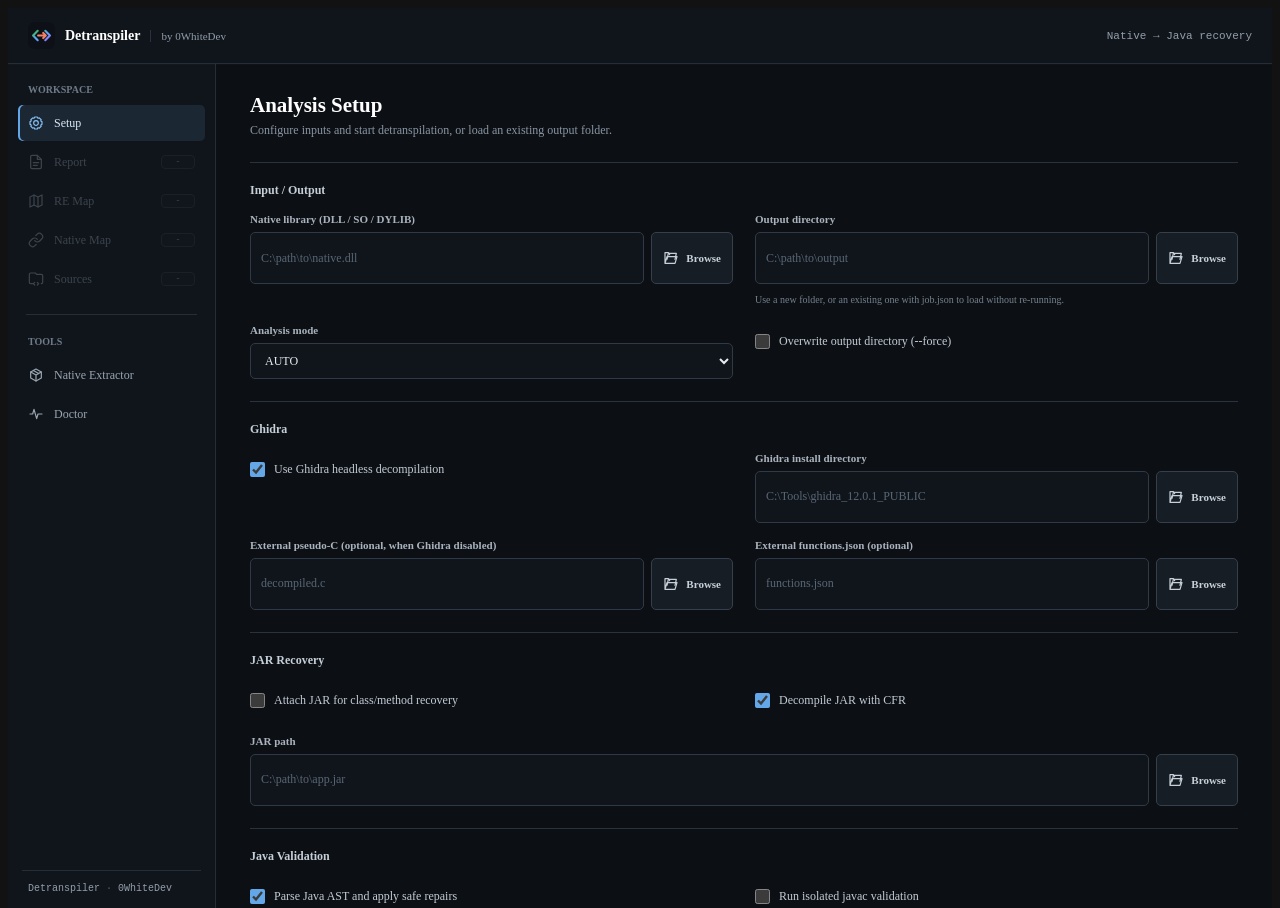
==== commit af562f55: "feat: add safe Java validation and repair pipeline" ====
--- a/detranspiler/gui/assets/index.html
+++ b/detranspiler/gui/assets/index.html
@@ -139,6 +139,19 @@
             </div>
           </div>
 
+          <div class="panel">
+            <h2>Java Validation</h2>
+            <div class="form-grid">
+              <div class="field">
+                <label class="check-row"><input type="checkbox" id="validateJava" checked> Parse Java AST and apply safe repairs</label>
+              </div>
+              <div class="field">
+                <label class="check-row"><input type="checkbox" id="compileJava"> Run isolated javac validation</label>
+                <div class="hint">Optional. Annotation processing and external classpaths are disabled.</div>
+              </div>
+            </div>
+          </div>
+
           <div class="actions">
             <button class="btn btn-primary" id="btnStart"><svg class="icon" aria-hidden="true"><use href="#icon-play"></use></svg><span>Start Detranspilation</span></button>
             <button class="btn" id="btnLoad"><svg class="icon" aria-hidden="true"><use href="#icon-folder-open"></use></svg><span>Load Existing Session</span></button>
--- a/detranspiler/gui/assets/desktop.css
+++ b/detranspiler/gui/assets/desktop.css
@@ -1,4 +1,3 @@
-/* Professional desktop UI refresh */
 :root {
   --sidebar-w: 208px;
   --topbar-h: 56px;
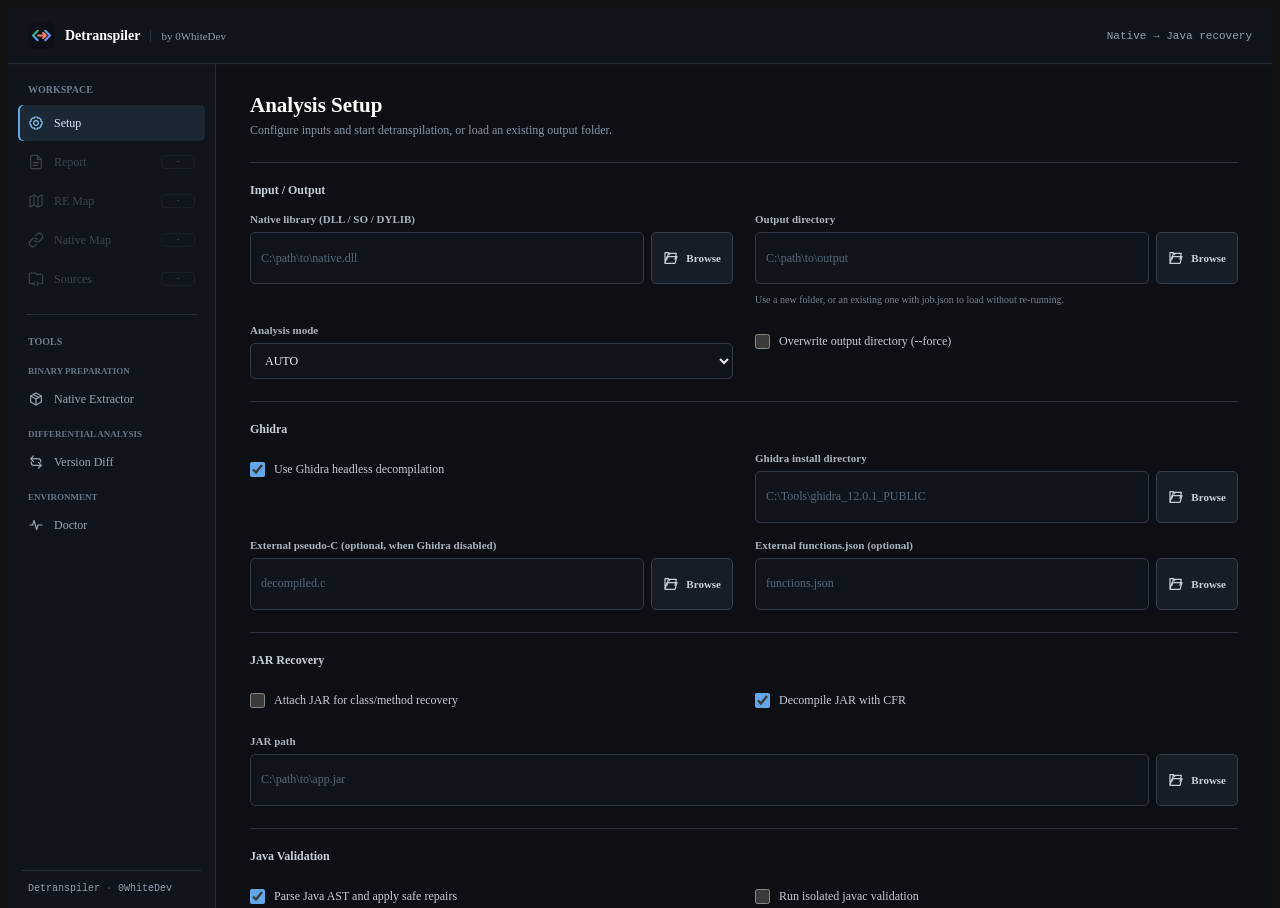
==== commit 2b126efd: "feat: add version diff analysis tool" ====
--- a/detranspiler/gui/assets/index.html
+++ b/detranspiler/gui/assets/index.html
@@ -16,6 +16,7 @@
     <symbol id="icon-folder-code" viewBox="0 0 24 24"><path d="M20 19a2 2 0 0 0 2-2V7a2 2 0 0 0-2-2h-7l-2-2H4a2 2 0 0 0-2 2v12a2 2 0 0 0 2 2h3"/><path d="m10 17-2 2 2 2M14 21l2-2-2-2"/></symbol>
     <symbol id="icon-package" viewBox="0 0 24 24"><path d="m12 3 8 4.5v9L12 21l-8-4.5v-9Z"/><path d="m4.2 7.4 7.8 4.5 7.8-4.5M12 12v9"/><path d="m8 5.2 8 4.6"/></symbol>
     <symbol id="icon-activity" viewBox="0 0 24 24"><path d="M3 12h4l2-7 4 14 2-7h6"/></symbol>
+    <symbol id="icon-diff" viewBox="0 0 24 24"><path d="M8 3 4 7l4 4M4 7h11a4 4 0 0 1 4 4v1"/><path d="m16 21 4-4-4-4m4 4H9a4 4 0 0 1-4-4v-1"/></symbol>
     <symbol id="icon-play" viewBox="0 0 24 24"><path d="m8 5 11 7-11 7Z"/></symbol>
     <symbol id="icon-folder-open" viewBox="0 0 24 24"><path d="M6 14 8 5h12l-2 9"/><path d="M3 4h5l2 3M3 4v16h15l3-10H6L3 20"/></symbol>
     <symbol id="icon-external" viewBox="0 0 24 24"><path d="M15 3h6v6M10 14 21 3"/><path d="M18 13v7a1 1 0 0 1-1 1H4a1 1 0 0 1-1-1V7a1 1 0 0 1 1-1h7"/></symbol>
@@ -40,7 +41,11 @@
         <button class="nav-btn" data-view="sources" id="navSources" disabled><svg class="icon" aria-hidden="true"><use href="#icon-folder-code"></use></svg><span>Sources</span> <span class="tag" id="tagSources">-</span></button>
         <div class="divider"></div>
         <h2>Tools</h2>
+        <div class="nav-subcategory">Binary preparation</div>
         <button class="nav-btn" data-view="extractor" id="navExtractor"><svg class="icon" aria-hidden="true"><use href="#icon-package"></use></svg><span>Native Extractor</span></button>
+        <div class="nav-subcategory">Differential analysis</div>
+        <button class="nav-btn" data-view="diff" id="navDiff"><svg class="icon" aria-hidden="true"><use href="#icon-diff"></use></svg><span>Version Diff</span></button>
+        <div class="nav-subcategory">Environment</div>
         <button class="nav-btn" data-view="doctor" id="navDoctor"><svg class="icon" aria-hidden="true"><use href="#icon-activity"></use></svg><span>Doctor</span></button>
         <div class="sidebar-footer">
           <span id="appVersionMeta">Detranspiler</span>
@@ -254,9 +259,113 @@
               <h2><span class="muted" id="sourcesPath">Select a file</span></h2>
               <pre class="source-code" id="sourcesCode"><code>Select a file from the tree.</code></pre>
             </div>
-          </div>
-        </section>
-
+            <aside class="provenance-panel panel">
+              <h2>Line provenance <span class="muted" id="provenanceLine">-</span></h2>
+              <div class="provenance-empty" id="provenanceEmpty">No evidence for this line.</div>
+              <div class="hidden" id="provenanceDetail">
+                <div class="provenance-sources" id="provenanceSources"></div>
+                <div class="provenance-confidence" id="provenanceConfidence"></div>
+                <dl class="provenance-meta" id="provenanceMeta"></dl>
+                <section class="provenance-section">
+                  <h3>Pseudo-C <span class="muted" id="provenancePseudoRange"></span></h3>
+                  <pre class="source-code provenance-pseudo" id="provenancePseudo"><code></code></pre>
+                </section>
+                <section class="provenance-section">
+                  <h3>JNI calls</h3>
+                  <div class="provenance-jni" id="provenanceJni"></div>
+                </section>
+              </div>
+            </aside>
+          </div>
+        </section>
+
+        <section class="view" id="viewDiff">
+          <h1 class="section-title">Version Diff</h1>
+          <p class="section-sub">Compare native binaries or completed analysis sessions.</p>
+
+          <div class="panel">
+            <h2>Versions</h2>
+            <div class="form-grid">
+              <div class="field" style="grid-column: 1 / -1">
+                <label>Old binary or analysis</label>
+                <div class="field-row">
+                  <input type="text" id="diffOld" placeholder="DLL, SO, DYLIB, job.json, or analysis folder">
+                  <button class="btn" id="btnPickDiffOldFile"><svg class="icon" aria-hidden="true"><use href="#icon-file"></use></svg><span>File</span></button>
+                  <button class="btn" id="btnPickDiffOldFolder"><svg class="icon" aria-hidden="true"><use href="#icon-folder-open"></use></svg><span>Folder</span></button>
+                </div>
+              </div>
+              <div class="field" style="grid-column: 1 / -1">
+                <label>New binary or analysis</label>
+                <div class="field-row">
+                  <input type="text" id="diffNew" placeholder="DLL, SO, DYLIB, job.json, or analysis folder">
+                  <button class="btn" id="btnPickDiffNewFile"><svg class="icon" aria-hidden="true"><use href="#icon-file"></use></svg><span>File</span></button>
+                  <button class="btn" id="btnPickDiffNewFolder"><svg class="icon" aria-hidden="true"><use href="#icon-folder-open"></use></svg><span>Folder</span></button>
+                </div>
+              </div>
+              <div class="field" style="grid-column: 1 / -1">
+                <label>Output directory</label>
+                <div class="field-row">
+                  <input type="text" id="diffOut" placeholder="C:path	o+ersion-diff">
+                  <button class="btn" id="btnPickDiffOut"><svg class="icon" aria-hidden="true"><use href="#icon-folder-open"></use></svg><span>Browse</span></button>
+                </div>
+              </div>
+            </div>
+          </div>
+
+          <div class="panel">
+            <h2>Fresh binary analysis</h2>
+            <div class="form-grid">
+              <div class="field">
+                <label>Old companion JAR</label>
+                <div class="field-row">
+                  <input type="text" id="diffOldJar" placeholder="Optional">
+                  <button class="btn" id="btnPickDiffOldJar"><svg class="icon" aria-hidden="true"><use href="#icon-folder-open"></use></svg><span>Browse</span></button>
+                </div>
+              </div>
+              <div class="field">
+                <label>New companion JAR</label>
+                <div class="field-row">
+                  <input type="text" id="diffNewJar" placeholder="Optional">
+                  <button class="btn" id="btnPickDiffNewJar"><svg class="icon" aria-hidden="true"><use href="#icon-folder-open"></use></svg><span>Browse</span></button>
+                </div>
+              </div>
+              <div class="field">
+                <label>Analysis mode</label>
+                <select id="diffMode">
+                  <option value="AUTO">AUTO</option>
+                  <option value="JNI">JNI</option>
+                  <option value="MANAGED">MANAGED</option>
+                  <option value="AOT">AOT</option>
+                  <option value="GENERIC_NATIVE">GENERIC_NATIVE</option>
+                </select>
+              </div>
+              <div class="field">
+                <label class="check-row"><input type="checkbox" id="diffUseGhidra" checked> Use configured Ghidra installation</label>
+                <label class="check-row"><input type="checkbox" id="diffForce"> Replace output directory</label>
+              </div>
+            </div>
+          </div>
+
+          <div class="actions">
+            <button class="btn btn-primary" id="btnRunDiff"><svg class="icon" aria-hidden="true"><use href="#icon-diff"></use></svg><span>Compare Versions</span></button>
+            <button class="btn" id="btnOpenDiffOut" disabled><svg class="icon" aria-hidden="true"><use href="#icon-external"></use></svg><span>Open Output Folder</span></button>
+          </div>
+
+          <div class="progress-wrap hidden" id="diffProgressWrap">
+            <div class="progress-head">
+              <span id="diffProgressLabel">Preparing differential analysis</span>
+              <span id="diffProgressPct">0%</span>
+            </div>
+            <div class="progress-bar"><div class="progress-fill" id="diffProgressFill"></div></div>
+            <div class="console" id="diffConsole"></div>
+          </div>
+
+          <div class="extract-result hidden" id="diffResult"></div>
+          <div class="diff-report-shell hidden" id="diffReportShell">
+            <iframe class="artifact-frame diff-report-frame" id="diffReportFrame" title="Version differential report"></iframe>
+          </div>
+        </section>
         <section class="view" id="viewDoctor">
           <h1 class="section-title">Environment Doctor</h1>
           <p class="section-sub">Check Python dependencies, Java, and Ghidra configuration.</p>
--- a/detranspiler/gui/assets/app.css
+++ b/detranspiler/gui/assets/app.css
@@ -631,6 +631,30 @@
 }
 
 
+.nav-subcategory {
+  margin: 9px 10px 2px;
+  color: #687482;
+  font-size: 9px;
+  font-weight: 650;
+  text-transform: uppercase;
+  letter-spacing: 0;
+}
+
+.diff-report-shell {
+  height: min(68vh, 760px);
+  margin-top: 18px;
+  overflow: hidden;
+  border: 1px solid var(--stroke);
+  border-radius: 6px;
+  background: var(--panel);
+}
+
+.diff-report-shell .diff-report-frame {
+  width: 100%;
+  height: 100%;
+  border: 0;
+  border-radius: 0;
+}
 .extract-result {
   margin-top: 16px;
   border: 1px solid var(--stroke);
--- a/detranspiler/gui/assets/desktop.css
+++ b/detranspiler/gui/assets/desktop.css
@@ -180,6 +180,7 @@
 
 #viewSetup,
 #viewExtractor,
+#viewDiff,
 #viewDoctor {
   width: min(100%, 1060px);
   margin: 0 auto;
@@ -543,3 +544,230 @@
     grid-template-columns: 1fr;
   }
 }
+
+.sources-layout {
+  grid-template-columns: 250px minmax(420px, 1fr) 340px;
+}
+
+.provenance-panel {
+  min-width: 0;
+  overflow: auto;
+  padding: 14px;
+  border: 0;
+  border-radius: 0;
+  background: #10151b;
+}
+
+.provenance-panel h2 {
+  display: flex;
+  align-items: baseline;
+  justify-content: space-between;
+  gap: 12px;
+  margin: 0 0 12px;
+  font-size: 13px;
+}
+
+#sourcesCode.source-code {
+  padding: 0;
+}
+
+.source-lines {
+  display: block;
+  min-width: max-content;
+  padding: 10px 0;
+}
+
+.source-line {
+  display: grid;
+  grid-template-columns: 46px 3px minmax(480px, 1fr);
+  min-height: 18px;
+  cursor: default;
+  outline: none;
+}
+
+.source-line-action:hover,
+.source-line.selected,
+.source-line:focus-visible {
+  background: #17212b;
+}
+
+.source-line-action {
+  cursor: pointer;
+}
+
+.source-line-number {
+  padding-right: 10px;
+  color: #56616e;
+  text-align: right;
+  user-select: none;
+}
+
+.source-line-marker {
+  margin-right: 10px;
+  background: #46515d;
+}
+
+.provenance-cfr .source-line-marker {
+  background: #4fa878;
+}
+
+.provenance-native .source-line-marker {
+  background: #4c96d7;
+}
+
+.provenance-repair .source-line-marker {
+  background: #d5a94f;
+}
+
+.source-line.provenance-jni .source-line-marker {
+  background: #d5a94f;
+}
+
+.source-line-text {
+  padding-right: 16px;
+  white-space: pre;
+}
+
+.provenance-empty {
+  color: #778492;
+  font-size: 11px;
+}
+
+.provenance-sources {
+  display: flex;
+  flex-wrap: wrap;
+  gap: 5px;
+  margin-bottom: 14px;
+}
+
+.provenance-chip {
+  padding: 3px 6px;
+  border: 1px solid #303b47;
+  border-radius: 4px;
+  background: #151c24;
+  color: #c8d2dc;
+  font-size: 10px;
+}
+
+.provenance-confidence {
+  display: grid;
+  gap: 7px;
+  margin-bottom: 14px;
+}
+
+.confidence-row {
+  display: grid;
+  grid-template-columns: 64px minmax(60px, 1fr) 34px;
+  align-items: center;
+  gap: 8px;
+  font-size: 10px;
+}
+
+.confidence-row strong {
+  color: #cdd6df;
+  font-weight: 600;
+  text-align: right;
+}
+
+.confidence-track {
+  height: 4px;
+  overflow: hidden;
+  background: #29323c;
+}
+
+.confidence-track span {
+  display: block;
+  height: 100%;
+  background: #4c96d7;
+}
+
+.provenance-meta {
+  display: grid;
+  grid-template-columns: 72px minmax(0, 1fr);
+  gap: 6px 10px;
+  margin: 0;
+  font-size: 10px;
+}
+
+.provenance-meta dt {
+  color: #707d8a;
+}
+
+.provenance-meta dd {
+  min-width: 0;
+  margin: 0;
+  overflow-wrap: anywhere;
+  color: #c9d1d9;
+}
+
+.provenance-meta code {
+  white-space: normal;
+}
+
+.provenance-section {
+  margin-top: 16px;
+  padding-top: 13px;
+  border-top: 1px solid #27313b;
+}
+
+.provenance-section h3 {
+  display: flex;
+  justify-content: space-between;
+  gap: 8px;
+  margin: 0 0 9px;
+  font-size: 11px;
+}
+
+.provenance-jni {
+  display: grid;
+  gap: 3px;
+}
+
+.jni-row {
+  display: grid;
+  grid-template-columns: minmax(0, 1fr) 72px 44px;
+  gap: 6px;
+  align-items: center;
+  padding: 4px 0;
+  border-bottom: 1px solid #202933;
+  font-size: 9px;
+}
+
+.jni-row code {
+  overflow: hidden;
+  color: #83b8e7;
+  text-overflow: ellipsis;
+}
+
+.jni-row span,
+.jni-row small {
+  overflow: hidden;
+  color: #778492;
+  text-overflow: ellipsis;
+}
+
+.provenance-pseudo {
+  max-height: 300px;
+  padding: 10px;
+  font-size: 9px;
+}
+
+@media (max-width: 1350px) {
+  .sources-layout {
+    grid-template-columns: 220px minmax(400px, 1fr) 300px;
+  }
+}
+
+@media (max-width: 1100px) {
+  .sources-layout {
+    grid-template-columns: 1fr;
+    height: auto;
+  }
+
+  .sources-tree-panel,
+  .sources-editor,
+  .provenance-panel {
+    min-height: 320px;
+    max-height: 70vh;
+  }
+}
